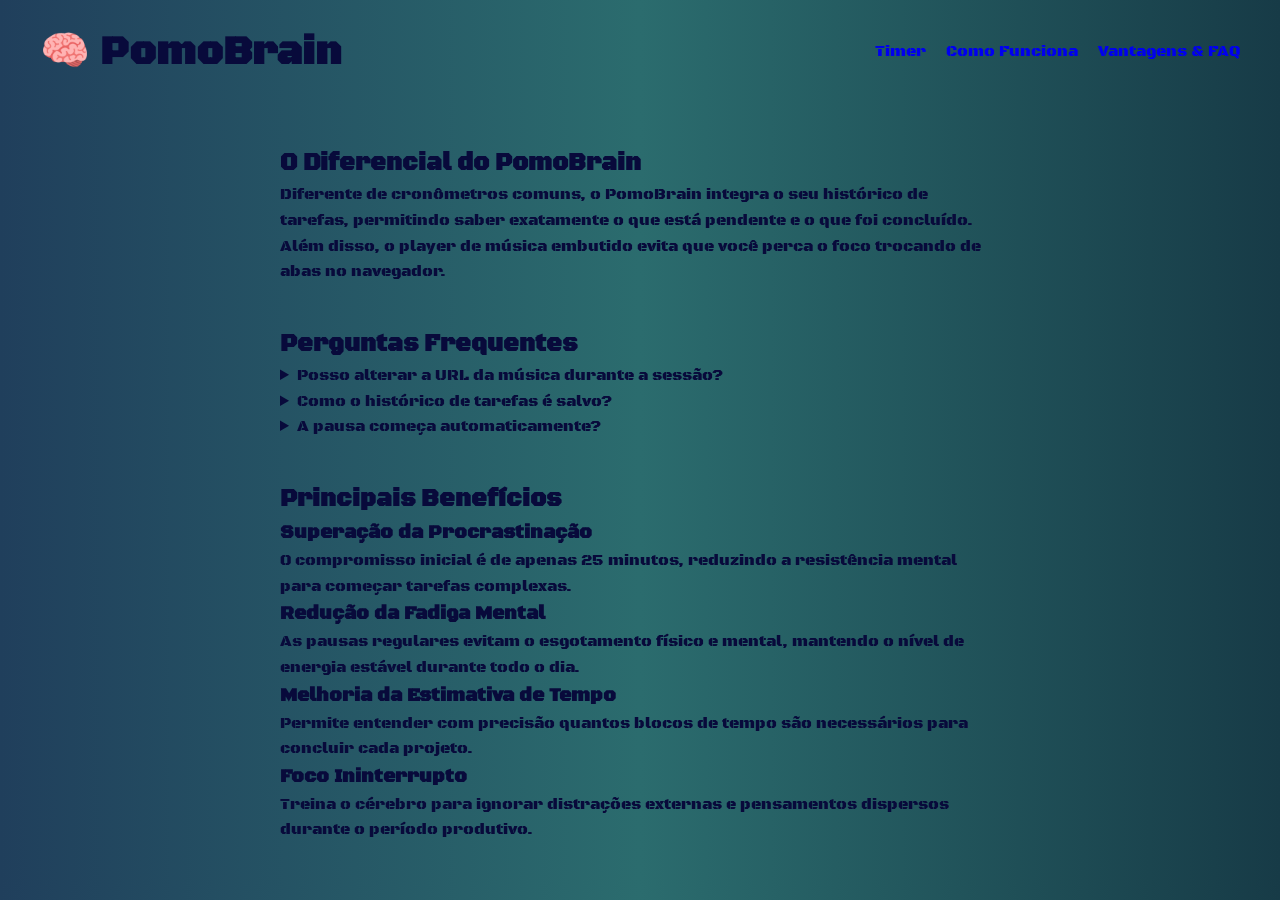
==== faq.html @ 1d24f1b7 "Commit inicial do projeto Co-authored-by: Copilot <223556219+Copilot@users.noreply.github.com>" ====
<!DOCTYPE html>
<html lang="en">
<head>
    <meta charset="UTF-8">
    <meta name="viewport" content="width=device-width, initial-scale=1.0">
    <title>Vantagens e FAQ - PomoBrain</title>
    <link rel="stylesheet" href="style.css">
</head>
<body>
    <header>
        <h1>🧠 PomoBrain</h1>
        <nav>
            <ul>
                <li><a href="index.html">Timer</a></li>
                <li><a href="metodo.html">Como Funciona</a></li>
                <li><a href="faq.html">Vantagens & FAQ</a></li>
            </ul>
        </nav>
    </header>
    <main>
        <section>
            <h2>O Diferencial do PomoBrain</h2>
            <p>Diferente de cronômetros comuns, o PomoBrain integra o seu histórico de tarefas, permitindo saber exatamente o que está pendente e o que foi concluído. Além disso, o player de música embutido evita que você perca o foco trocando de abas no navegador.</p>
        </section>

        <section>
            <h2>Perguntas Frequentes</h2>

            <!-- Tags details e summary para criar o menu clicável sem precisar de JavaScript -->
            <details>
                <summary>Posso alterar a URL da música durante a sessão?</summary>
                <p>Sim! Você pode trocar o link da música ou fazer o upload de um novo arquivo a qualquer momento sem interromper o seu timer de foco.</p>
            </details>

            <details>
                <summary>Como o histórico de tarefas é salvo?</summary>
                <p>As tarefas são vinculadas às suas sessões de estudo. Quando você marca uma tarefa como concluída, o PomoBrain registra o esforço gerado (como definimos no nosso modelo de banco de dados).</p>
            </details>

            <details>
                <summary>A pausa começa automaticamente?</summary>
                <p>De acordo com a configuração estruturada, você poderá escolher se prefere que a pausa inicie de forma automática ou manual após os 25 minutos.</p>
            </details>
        </section>

        <section id="beneficios">
            <h2>Principais Benefícios</h2>
            <div class="benefits-grid">
                <div class="card">
                    <h3>Superação da Procrastinação</h3>
                    <p>O compromisso inicial é de apenas 25 minutos, reduzindo a resistência mental para começar tarefas complexas.</p>
                </div>
                <div class="card">
                    <h3>Redução da Fadiga Mental</h3>
                    <p>As pausas regulares evitam o esgotamento físico e mental, mantendo o nível de energia estável durante todo o dia.</p>
                </div>
                <div class="card">
                    <h3>Melhoria da Estimativa de Tempo</h3>
                    <p>Permite entender com precisão quantos blocos de tempo são necessários para concluir cada projeto.</p>
                </div>
                <div class="card">
                    <h3>Foco Ininterrupto</h3>
                    <p>Treina o cérebro para ignorar distrações externas e pensamentos dispersos durante o período produtivo.</p>
                </div>
            </div>
        </section>
    </main>
</body>
</html>
---- style.css ----
@import url('https://fonts.googleapis.com/css2?family=Black+Ops+One&family=Tiny5+Duo:ital,wght@0,100..900;1,100..900&display=swap');@charset "UTF-8";


* {
    font-family: 'Black Ops One', cursive;
    margin: 0;
    padding: 0;
    box-sizing: border-box;
}
 /* CORPO DA PÁGINA - Fundo escuro para não cansar a vista durante os estudos */
body {
    background-image: linear-gradient(90deg, #203F5C, #2b6c6e, #173B47);
    color: #080a3b;
    line-height: 1.6;
}
.timer-container {
    display: flex;
    flex-direction: column;
    align-items: center;
    justify-content: center;
    gap: 20px;
}


/* CABEÇALHO E MENU - Alinhados usando Flexbox */
header {
    padding: 20px 40px;
    display: flex;
    flex-direction: row;
    justify-content: space-between;
    align-items: center;

}
header h1 {
    font-size: 2.5rem;
    color: #080a3b;
}
nav ul {
    list-style: none;
    display: flex;
    gap: 20px;
}
nav ul li a {
    text-decoration: none;
    font-size: 1rem;
}
main {
    padding: 40px;
    max-width: 800px;
    margin: 0 auto;
    display: flex;
    flex-direction: column;
    gap: 40px;

}

.display-tempo {
    font-size: 8rem;
    font-weight: bold;
    color: #07041e;
    margin: 20px 0;
    letter-spacing: 5px;
    text-shadow: 2px 2px 4px rgba(0, 0, 0, 0.3);
}
button {
    padding: 10px 20px;
    font-size: 1.2rem;
    background-color: #817f84;
    border: none;
    border-radius: 15px;
    cursor: pointer;
    transition: background-color 0.3s ease;
    margin: 5px;


}
button:hover {
    background-color: #6b696d;
}
button:active {
    background-color: #5a585c;
    transform: scale(0.95);
}

input[type="text"], input[type="url"] {
    width: 70%;
    padding: 7px;
    margin-top: 1px;
    border-radius: 15px;
    border: 1px solid #444;
    background-color: #2c2c2c;
    color: rgb(10, 7, 7);
}

input[type="text"], input[type="url"]::placeholder {
    color: #aaa;
    font-style: italic;
}

input[type="file"], input[type="submit"] {
    padding: 5px;
    border-radius: 15px;
    border: none;
    background-color: #817f84;
    color: #4d4c4e;
    cursor: pointer;
    transition: background-color 0.3s ease;
}

#btn-add-musica {
    margin-top: 10px;
    background-color: #817f84;
    color: #000000;
    border: none;
    border-radius: 15px;
    padding: 5px;
    cursor: pointer;
    transition: background-color 0.3s ease;
}

input[type="number"] {
    width: 40px;
    padding: 5px;
    border-radius: 20px;
    border: 2px solid #fdfdfd;
    background-color: #4d4d4d;
    color: #000000;
}
#total-sessoes::-webkit-inner-spin-button,
#total-sessoes::-webkit-outer-spin-button {
  opacity: 1; /* Garante que as setas não fiquem ocultas ou transparentes */
  filter: invert(1) brightness(25); /* Inverte a cor padrão das setas para ficarem escuras sobre o fundo claro do input */
  height: 32px;
  cursor: pointer;

}
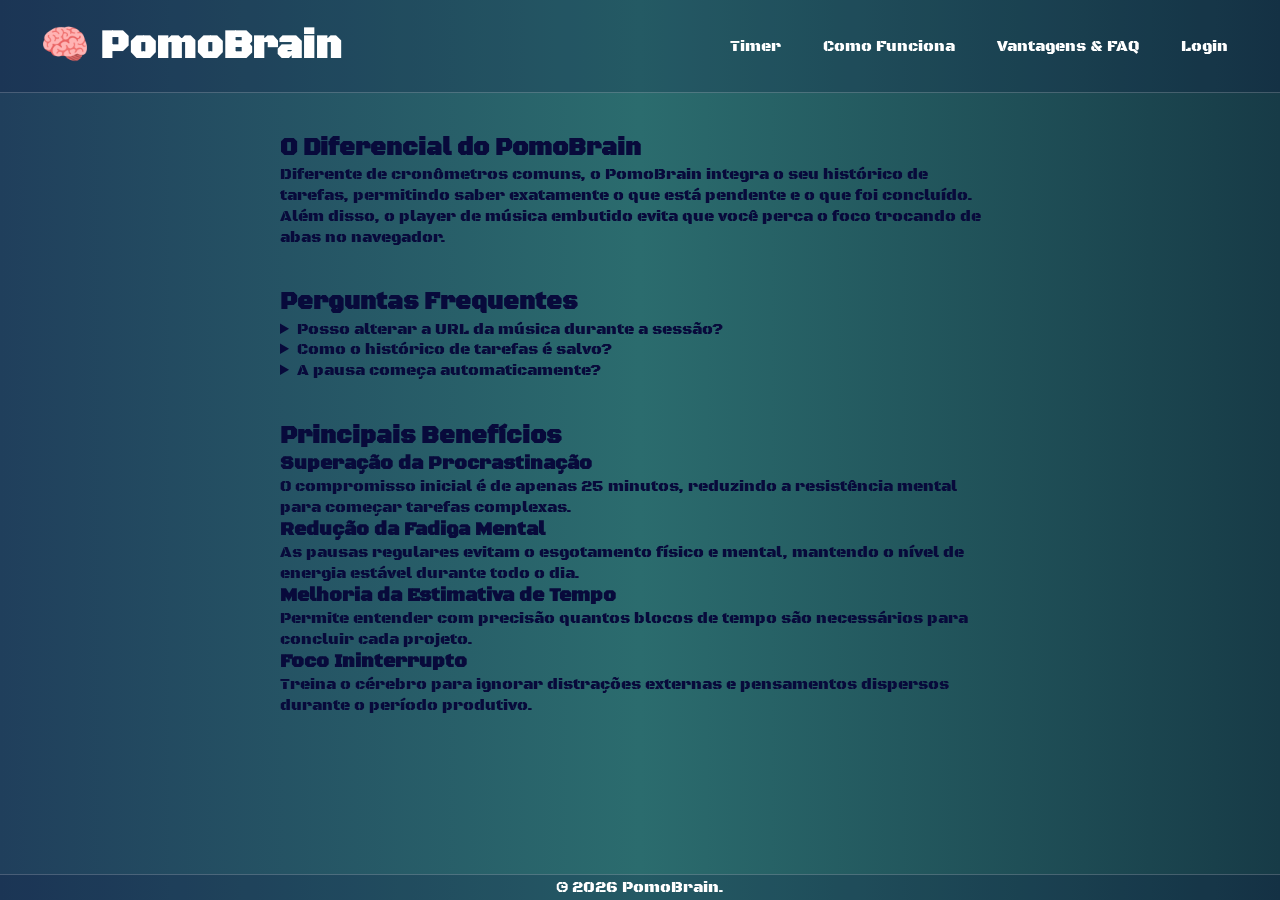
==== commit 3756a9ba: "Melhora navegacao, login e layout das paginas Co-authored-by: Copilot <223556219+Copilot@users.norep" ====
--- a/faq.html
+++ b/faq.html
@@ -9,11 +9,12 @@
 <body>
     <header>
         <h1>🧠 PomoBrain</h1>
-        <nav>
+        <nav aria-label="Navegação principal">
             <ul>
                 <li><a href="index.html">Timer</a></li>
                 <li><a href="metodo.html">Como Funciona</a></li>
                 <li><a href="faq.html">Vantagens & FAQ</a></li>
+                <li><a href="login.html">Login</a></li>
             </ul>
         </nav>
     </header>
@@ -65,5 +66,8 @@
             </div>
         </section>
     </main>
+     <footer>
+        <p>&copy; 2026 PomoBrain.</p>
+    </footer>
 </body>
 </html>
--- a/style.css
+++ b/style.css
@@ -1,136 +1,197 @@
-@import url('https://fonts.googleapis.com/css2?family=Black+Ops+One&family=Tiny5+Duo:ital,wght@0,100..900;1,100..900&display=swap');@charset "UTF-8";
-
+@charset "UTF-8";
+@import url("https://fonts.googleapis.com/css2?family=Black+Ops+One&family=Tiny5+Duo:ital,wght@0,100..900;1,100..900&display=swap");
 
 * {
-    font-family: 'Black Ops One', cursive;
-    margin: 0;
-    padding: 0;
-    box-sizing: border-box;
-}
- /* CORPO DA PÁGINA - Fundo escuro para não cansar a vista durante os estudos */
-body {
-    background-image: linear-gradient(90deg, #203F5C, #2b6c6e, #173B47);
-    color: #080a3b;
-    line-height: 1.6;
-}
-.timer-container {
-    display: flex;
-    flex-direction: column;
-    align-items: center;
-    justify-content: center;
-    gap: 20px;
+    font-family: "Black Ops One", cursive; /* Define a fonte padrão da página. */
+    margin: 0; /* Remove a margem padrão dos elementos. */
+    padding: 0; /* Remove o espaçamento interno padrão dos elementos. */
+    box-sizing: border-box; /* Inclui bordas e preenchimento no tamanho total dos elementos. */
 }
 
+/* Corpo da página: aplica um fundo escuro para a área de estudo. */
+body {
+    background-image: linear-gradient(90deg, #203f5c, #2b6c6e, #173b47); /* Cria um degradê horizontal no fundo. */
+    color: #080a3b; /* Define a cor padrão do texto. */
+    line-height: 1.3; /* Define a altura das linhas para melhorar a leitura. */
+    max-width: 100%;
+    min-height: 100vh; /* Garante que o corpo ocupe pelo menos a altura da tela. */
+    display: flex; /* Organiza cabeçalho, conteúdo e rodapé em coluna. */
+    flex-direction: column; /* Mantém os elementos principais na ordem vertical. */
+}
 
-/* CABEÇALHO E MENU - Alinhados usando Flexbox */
-header {
-    padding: 20px 40px;
-    display: flex;
-    flex-direction: row;
-    justify-content: space-between;
-    align-items: center;
-
-}
-header h1 {
-    font-size: 2.5rem;
-    color: #080a3b;
-}
-nav ul {
-    list-style: none;
-    display: flex;
-    gap: 20px;
-}
-nav ul li a {
-    text-decoration: none;
-    font-size: 1rem;
-}
-main {
-    padding: 40px;
-    max-width: 800px;
-    margin: 0 auto;
-    display: flex;
-    flex-direction: column;
-    gap: 40px;
+.timer-container {
+    display: flex; /* Organiza os elementos internos com Flexbox. */
+    flex-direction: column; /* Empilha os elementos na vertical. */
+    align-items: center; /* Centraliza os elementos horizontalmente. */
+    justify-content: center; /* Centraliza os elementos verticalmente. */
+    gap: 5px; /* Define o espaço entre os elementos internos. */
 
 }
 
-.display-tempo {
-    font-size: 8rem;
-    font-weight: bold;
-    color: #07041e;
-    margin: 20px 0;
-    letter-spacing: 5px;
-    text-shadow: 2px 2px 4px rgba(0, 0, 0, 0.3);
-}
-button {
-    padding: 10px 20px;
-    font-size: 1.2rem;
-    background-color: #817f84;
-    border: none;
-    border-radius: 15px;
-    cursor: pointer;
-    transition: background-color 0.3s ease;
-    margin: 5px;
-
-
-}
-button:hover {
-    background-color: #6b696d;
-}
-button:active {
-    background-color: #5a585c;
-    transform: scale(0.95);
+/* Cabeçalho e menu: distribui os itens em uma linha. */
+header {
+    background: rgba(8, 10, 59, 0.18); /* Adiciona um fundo escuro semitransparente. */
+    border-bottom: 1px solid rgba(255, 255, 255, 0.2); /* Separa o cabeçalho do conteúdo. */
+    padding: 20px 40px; /* Define o espaçamento interno do cabeçalho. */
+    display: flex; /* Organiza os itens do cabeçalho com Flexbox. */
+    flex-direction: row; /* Posiciona os itens do cabeçalho em uma linha. */
+    justify-content: space-between; /* Distribui os itens com espaço entre eles. */
+    align-items: center; /* Alinha os itens verticalmente ao centro. */
 }
 
-input[type="text"], input[type="url"] {
-    width: 70%;
-    padding: 7px;
-    margin-top: 1px;
-    border-radius: 15px;
-    border: 1px solid #444;
-    background-color: #2c2c2c;
-    color: rgb(10, 7, 7);
+header h1 {
+    font-size: 2.5rem; /* Define o tamanho do título do cabeçalho. */
+    color: #ffffff; /* Define a cor do título como branca. */
 }
 
-input[type="text"], input[type="url"]::placeholder {
-    color: #aaa;
-    font-style: italic;
+nav ul {
+    list-style: none; /* Remove os marcadores da lista de navegação. */
+    display: flex; /* Exibe os itens da navegação em uma linha. */
+    gap: 18px; /* Define o espaço entre os itens da navegação. */
+    align-items: center; /* Alinha os links ao centro. */
 }
 
-input[type="file"], input[type="submit"] {
-    padding: 5px;
-    border-radius: 15px;
-    border: none;
-    background-color: #817f84;
-    color: #4d4c4e;
-    cursor: pointer;
-    transition: background-color 0.3s ease;
+nav a {
+    display: block; /* Faz toda a área do link ser clicável. */
+    text-decoration: none; /* Remove o sublinhado dos links. */
+    font-size: 1rem; /* Define o tamanho da fonte dos links. */
+    color: #ffffff; /* Define a cor dos links como branca. */
+    padding: 8px 12px; /* Mantém o espaçamento interno igual em todos os links. */
+    border-radius: 8px; /* Arredonda os cantos dos links. */
+    transition: background-color 0.2s ease; /* Suaviza o destaque ao interagir. */
+}
+
+nav a:hover,
+nav a:focus-visible {
+    background-color: rgba(255, 255, 255, 0.18); /* Destaca o link ao passar o mouse ou navegar pelo teclado. */
+}
+
+@media (max-width: 640px) {
+    header {
+        flex-direction: column; /* Empilha o título e a navegação em telas estreitas. */
+        gap: 16px; /* Separa o título do menu. */
+        padding: 20px; /* Reduz o espaçamento lateral em telas estreitas. */
+    }
+
+    nav ul {
+        flex-wrap: wrap; /* Permite que os links ocupem mais de uma linha em telas pequenas. */
+        justify-content: center; /* Centraliza os links quando houver quebra de linha. */
+        gap: 8px; /* Reduz o espaço entre os links em telas pequenas. */
+    }
+}
+
+main {
+    flex: 1; /* Ocupa o espaço livre e empurra o rodapé para baixo. */
+    padding: 40px; /* Define o espaçamento interno do conteúdo principal. */
+    max-width: 800px; /* Limita a largura máxima do conteúdo. */
+    margin: 0 auto; /* Centraliza o conteúdo horizontalmente. */
+    display: flex; /* Organiza as seções do conteúdo com Flexbox. */
+    flex-direction: column; /* Empilha as seções verticalmente. */
+    gap: 40px; /* Define o espaço entre as seções. */
+}
+
+.display-tempo {
+    font-size: 8rem; /* Define o tamanho dos números do temporizador. */
+    font-weight: bold; /* Exibe os números do temporizador em negrito. */
+    color: #07041e; /* Define a cor dos números do temporizador. */
+    margin: 20px 0; /* Define o espaço externo acima e abaixo do temporizador. */
+    letter-spacing: 5px; /* Define o espaço entre os caracteres do temporizador. */
+    text-shadow: 2px 2px 4px rgba(0, 0, 0, 0.3); /* Adiciona uma sombra ao texto. */
+}
+
+button {
+    padding: 10px 20px; /* Define o espaçamento interno dos botões. */
+    font-size: 1.2rem; /* Define o tamanho do texto dos botões. */
+    background-color: #817f84; /* Define a cor de fundo dos botões. */
+    border: none; /* Remove a borda padrão dos botões. */
+    border-radius: 15px; /* Arredonda os cantos dos botões. */
+    cursor: pointer; /* Mostra o cursor de clique sobre os botões. */
+    transition: background-color 0.3s ease; /* Suaviza a mudança da cor de fundo. */
+    margin: 10px; /* Define o espaço externo ao redor dos botões. */
+}
+
+button:hover {
+    background-color: #6b696d; /* Escurece o fundo do botão ao passar o cursor. */
+}
+
+button:active {
+    background-color: #5a585c; /* Escurece o fundo do botão enquanto ele é pressionado. */
+    transform: scale(0.95); /* Reduz ligeiramente o botão enquanto ele é pressionado. */
+}
+
+input[type="text"],
+input[type="url"] {
+    width: 70%; /* Define a largura dos campos de texto e URL. */
+    padding: 7px; /* Define o espaçamento interno dos campos. */
+    margin-top: 1px; /* Define o espaço acima dos campos. */
+    border-radius: 15px; /* Arredonda os cantos dos campos. */
+    border: 1px solid #444; /* Define a borda dos campos. */
+    background-color: #2c2c2c; /* Define a cor de fundo dos campos. */
+    color: #ffffff; /* Define a cor do texto digitado nos campos. */
+}
+
+input[type="text"],
+input[type="url"]::placeholder {
+    color: #aaa; /* Define a cor do texto de orientação do campo. */
+    font-style: italic; /* Exibe o texto de orientação em itálico. */
+}
+
+input[type="file"],
+input[type="submit"] {
+    padding: 5px; /* Define o espaçamento interno dos controles de arquivo e envio. */
+    border-radius: 15px; /* Arredonda os cantos dos controles. */
+    border: none; /* Remove a borda padrão dos controles. */
+    background-color: #817f84; /* Define a cor de fundo dos controles. */
+    color: #4d4c4e; /* Define a cor do texto dos controles. */
+    cursor: pointer; /* Mostra o cursor de clique sobre os controles. */
+    transition: background-color 0.3s ease; /* Suaviza a mudança da cor de fundo. */
 }
 
 #btn-add-musica {
-    margin-top: 10px;
-    background-color: #817f84;
-    color: #000000;
-    border: none;
-    border-radius: 15px;
-    padding: 5px;
-    cursor: pointer;
-    transition: background-color 0.3s ease;
+    margin-top: 10px; /* Define o espaço acima do botão de adicionar música. */
+    background-color: #817f84; /* Define a cor de fundo do botão. */
+    color: #000000; /* Define a cor do texto do botão. */
+    border: none; /* Remove a borda do botão. */
+    border-radius: 15px; /* Arredonda os cantos do botão. */
+    padding: 5px; /* Define o espaçamento interno do botão. */
+    cursor: pointer; /* Mostra o cursor de clique sobre o botão. */
+    transition: background-color 0.3s ease; /* Suaviza a mudança da cor de fundo. */
 }
 
 input[type="number"] {
-    width: 40px;
-    padding: 5px;
-    border-radius: 20px;
-    border: 2px solid #fdfdfd;
-    background-color: #4d4d4d;
-    color: #000000;
+    width: 40px; /* Define a largura do campo numérico. */
+    padding: 5px; /* Define o espaçamento interno do campo numérico. */
+    border-radius: 20px; /* Arredonda os cantos do campo numérico. */
+    border: 2px solid #fdfdfd; /* Define a borda clara do campo numérico. */
+    background-color: #4d4d4d; /* Define a cor de fundo do campo numérico. */
+    color: #000000; /* Define a cor do valor digitado. */
 }
+
 #total-sessoes::-webkit-inner-spin-button,
 #total-sessoes::-webkit-outer-spin-button {
-  opacity: 1; /* Garante que as setas não fiquem ocultas ou transparentes */
-  filter: invert(1) brightness(25); /* Inverte a cor padrão das setas para ficarem escuras sobre o fundo claro do input */
-  height: 32px;
-  cursor: pointer;
+    opacity: 1; /* Mantém as setas do campo numérico visíveis. */
+    filter: invert(1) brightness(25); /* Ajusta a cor das setas para contrastar com o fundo claro. */
+    height: 32px; /* Define a altura das setas do campo numérico. */
+    cursor: pointer; /* Mostra o cursor de clique sobre as setas. */
+}
 
+input[type="text"],
+input[type="email"],
+input[type="password"] {
+    width: 100%;
+    padding: 2px;
+    border: 1px solid #ccc;
+    border-radius: 5px;
+    outline: none;
+    margin: auto;
+}
+
+footer {
+    background: rgba(8, 10, 59, 0.18); /* Adiciona um fundo escuro semitransparente ao rodapé. */
+    border-top: 1px solid rgba(255, 255, 255, 0.2); /* Separa o rodapé do conteúdo. */
+    padding: 2px 4px; /* Define o espaçamento interno do rodapé. */
+    text-align: center; /* Centraliza o texto do rodapé. */
+    color: #ffffff; /* Define a cor do texto do rodapé como branca. */
+    box-sizing: border-box; /* Inclui bordas e preenchimento no tamanho total do rodapé. */
+    
 }
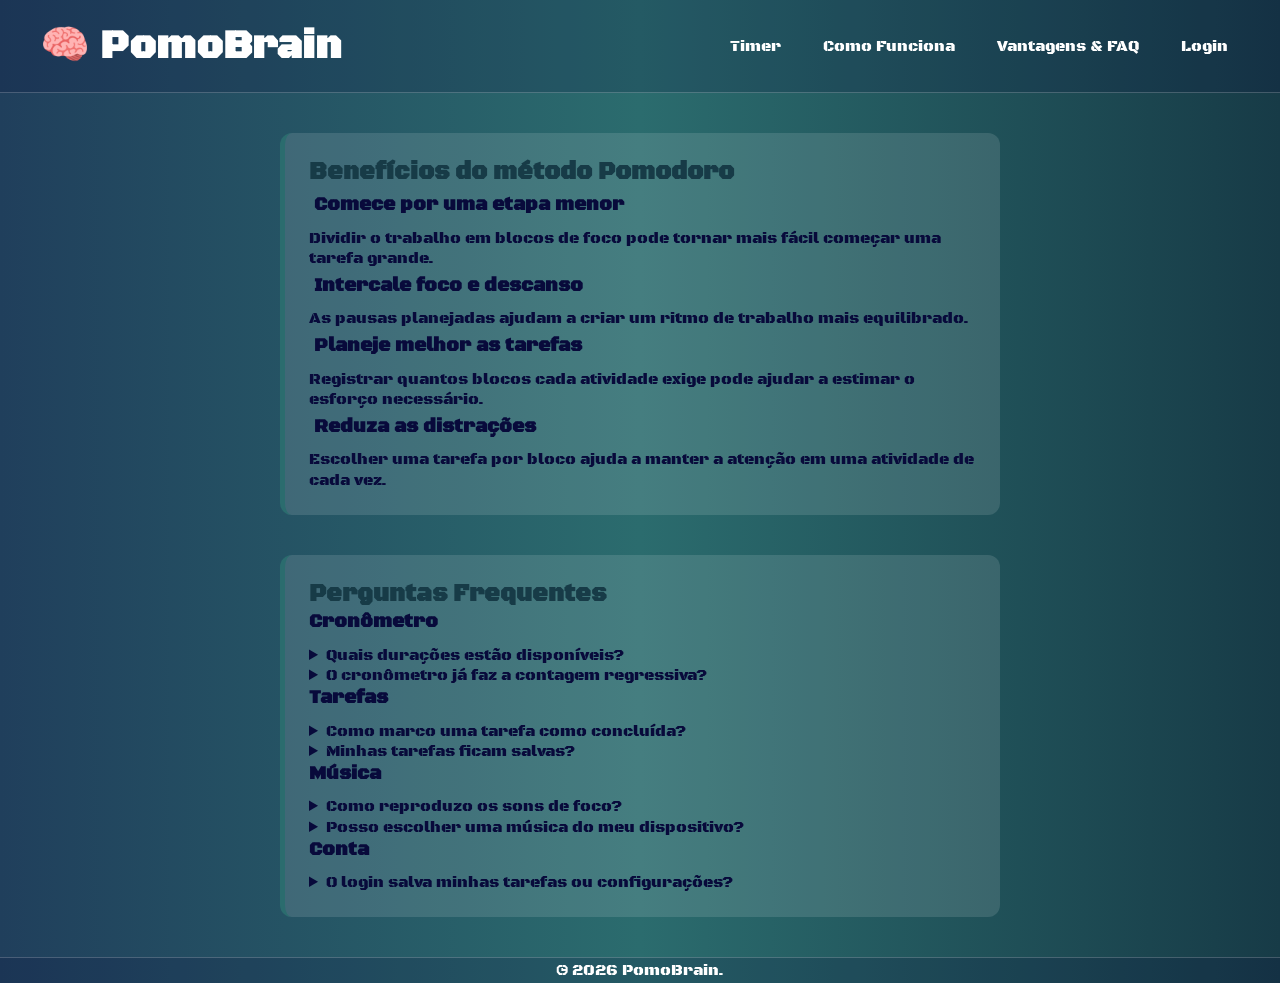
==== commit cfd59c73: ""Commit anterior ao JS"" ====
--- a/faq.html
+++ b/faq.html
@@ -1,5 +1,5 @@
 <!DOCTYPE html>
-<html lang="en">
+<html lang="pt-BR">
 <head>
     <meta charset="UTF-8">
     <meta name="viewport" content="width=device-width, initial-scale=1.0">
@@ -7,67 +7,90 @@
     <link rel="stylesheet" href="style.css">
 </head>
 <body>
-    <header>
-        <h1>🧠 PomoBrain</h1>
-        <nav aria-label="Navegação principal">
-            <ul>
-                <li><a href="index.html">Timer</a></li>
-                <li><a href="metodo.html">Como Funciona</a></li>
-                <li><a href="faq.html">Vantagens & FAQ</a></li>
-                <li><a href="login.html">Login</a></li>
+    <div class="cabecalho" role="banner">
+        <h1 class="titulo-principal">🧠 PomoBrain</h1>
+        <div class="navegacao" role="navigation" aria-label="Navegação principal">
+            <ul class="lista-navegacao">
+                <li class="item-navegacao"><a class="link-navegacao" href="index.html">Timer</a></li>
+                <li class="item-navegacao"><a class="link-navegacao" href="metodo.html">Como Funciona</a></li>
+                <li class="item-navegacao"><a class="link-navegacao" href="faq.html">Vantagens & FAQ</a></li>
+                <li class="item-navegacao"><a class="link-navegacao" href="login.html">Login</a></li>
             </ul>
-        </nav>
-    </header>
-    <main>
-        <section>
-            <h2>O Diferencial do PomoBrain</h2>
-            <p>Diferente de cronômetros comuns, o PomoBrain integra o seu histórico de tarefas, permitindo saber exatamente o que está pendente e o que foi concluído. Além disso, o player de música embutido evita que você perca o foco trocando de abas no navegador.</p>
+        </div>
+    </div>
+    <div class="pagina-principal" role="main">
+        <section class="secao-conteudo secao-beneficios" id="beneficios" role="region" aria-labelledby="titulo-beneficios">
+            <h2 id="titulo-beneficios">Benefícios do método Pomodoro</h2>
+            <div class="benefits-grid">
+                <article class="card card-beneficio">
+                    <h3>Comece por uma etapa menor</h3>
+                    <p>Dividir o trabalho em blocos de foco pode tornar mais fácil começar uma tarefa grande.</p>
+                </article>
+                <article class="card card-beneficio">
+                    <h3>Intercale foco e descanso</h3>
+                    <p>As pausas planejadas ajudam a criar um ritmo de trabalho mais equilibrado.</p>
+                </article>
+                <article class="card card-beneficio">
+                    <h3>Planeje melhor as tarefas</h3>
+                    <p>Registrar quantos blocos cada atividade exige pode ajudar a estimar o esforço necessário.</p>
+                </article>
+                <article class="card card-beneficio">
+                    <h3>Reduza as distrações</h3>
+                    <p>Escolher uma tarefa por bloco ajuda a manter a atenção em uma atividade de cada vez.</p>
+                </article>
+            </div>
         </section>
 
-        <section>
-            <h2>Perguntas Frequentes</h2>
+        <section class="secao-conteudo secao-faq" role="region" aria-labelledby="titulo-faq">
+            <h2 id="titulo-faq">Perguntas Frequentes</h2>
 
-            <!-- Tags details e summary para criar o menu clicável sem precisar de JavaScript -->
-            <details>
-                <summary>Posso alterar a URL da música durante a sessão?</summary>
-                <p>Sim! Você pode trocar o link da música ou fazer o upload de um novo arquivo a qualquer momento sem interromper o seu timer de foco.</p>
-            </details>
+            <div class="faq-categoria">
+                <h3>Cronômetro</h3>
+                <details>
+                    <summary>Quais durações estão disponíveis?</summary>
+                    <p>A tela do timer oferece foco de 25 minutos, pausa curta de 5 minutos e pausa longa de 15 minutos.</p>
+                </details>
+                <details>
+                    <summary>O cronômetro já faz a contagem regressiva?</summary>
+                    <p>A interface mostra os modos e os controles, mas a contagem regressiva ainda não está implementada.</p>
+                </details>
+            </div>
 
-            <details>
-                <summary>Como o histórico de tarefas é salvo?</summary>
-                <p>As tarefas são vinculadas às suas sessões de estudo. Quando você marca uma tarefa como concluída, o PomoBrain registra o esforço gerado (como definimos no nosso modelo de banco de dados).</p>
-            </details>
+            <div class="faq-categoria">
+                <h3>Tarefas</h3>
+                <details>
+                    <summary>Como marco uma tarefa como concluída?</summary>
+                    <p>Digite a tarefa em um dos campos e marque a caixa ao lado. O texto ficará riscado para indicar a conclusão.</p>
+                </details>
+                <details>
+                    <summary>Minhas tarefas ficam salvas?</summary>
+                    <p>Não. As tarefas são apenas da sessão atual e desaparecem quando você atualiza ou fecha a página.</p>
+                </details>
+            </div>
 
-            <details>
-                <summary>A pausa começa automaticamente?</summary>
-                <p>De acordo com a configuração estruturada, você poderá escolher se prefere que a pausa inicie de forma automática ou manual após os 25 minutos.</p>
-            </details>
-        </section>
+            <div class="faq-categoria">
+                <h3>Música</h3>
+                <details>
+                    <summary>Como reproduzo os sons de foco?</summary>
+                    <p>Use os controles do player na página Timer para iniciar, pausar ou ajustar o volume. Cada faixa está configurada para repetir.</p>
+                </details>
+                <details>
+                    <summary>Posso escolher uma música do meu dispositivo?</summary>
+                    <p>No momento, a página oferece faixas predefinidas; não há opção para selecionar um arquivo de áudio local.</p>
+                </details>
+            </div>
 
-        <section id="beneficios">
-            <h2>Principais Benefícios</h2>
-            <div class="benefits-grid">
-                <div class="card">
-                    <h3>Superação da Procrastinação</h3>
-                    <p>O compromisso inicial é de apenas 25 minutos, reduzindo a resistência mental para começar tarefas complexas.</p>
-                </div>
-                <div class="card">
-                    <h3>Redução da Fadiga Mental</h3>
-                    <p>As pausas regulares evitam o esgotamento físico e mental, mantendo o nível de energia estável durante todo o dia.</p>
-                </div>
-                <div class="card">
-                    <h3>Melhoria da Estimativa de Tempo</h3>
-                    <p>Permite entender com precisão quantos blocos de tempo são necessários para concluir cada projeto.</p>
-                </div>
-                <div class="card">
-                    <h3>Foco Ininterrupto</h3>
-                    <p>Treina o cérebro para ignorar distrações externas e pensamentos dispersos durante o período produtivo.</p>
-                </div>
+            <div class="faq-categoria">
+                <h3>Conta</h3>
+                <details>
+                    <summary>O login salva minhas tarefas ou configurações?</summary>
+                    <p>A tela de login ainda não está conectada a um sistema de autenticação ou armazenamento de dados. Por isso, ela não salva tarefas nem configurações.</p>
+                </details>
             </div>
         </section>
-    </main>
-     <footer>
-        <p>&copy; 2026 PomoBrain.</p>
-    </footer>
+    </div>
+    <div class="rodape" role="contentinfo">
+        <p class="texto-rodape">&copy; 2026 PomoBrain.</p>
+    </div>
 </body>
 </html>
--- a/style.css
+++ b/style.css
@@ -1,197 +1,326 @@
-@charset "UTF-8";
-@import url("https://fonts.googleapis.com/css2?family=Black+Ops+One&family=Tiny5+Duo:ital,wght@0,100..900;1,100..900&display=swap");
-
+@charset "UTF-8"; /* Permite usar caracteres acentuados nesta folha de estilos. */
+@import url("https://fonts.googleapis.com/css2?family=Black+Ops+One&display=swap"); /* Carrega a fonte usada no site. */
+
+/* Define a fonte e o cálculo de tamanho padrão dos elementos. */
 * {
-    font-family: "Black Ops One", cursive; /* Define a fonte padrão da página. */
-    margin: 0; /* Remove a margem padrão dos elementos. */
-    padding: 0; /* Remove o espaçamento interno padrão dos elementos. */
-    box-sizing: border-box; /* Inclui bordas e preenchimento no tamanho total dos elementos. */
-}
-
-/* Corpo da página: aplica um fundo escuro para a área de estudo. */
+    font-family: "Black Ops One", cursive; /* Aplica a fonte principal em toda a interface. */
+    margin: 0; /* Remove margens padrão do navegador. */
+    padding: 0; /* Remove espaçamentos internos padrão do navegador. */
+    box-sizing: border-box; /* Inclui bordas e espaçamentos no tamanho dos elementos. */
+}
+
+/* Organiza o fundo e as áreas principais da página. */
 body {
-    background-image: linear-gradient(90deg, #203f5c, #2b6c6e, #173b47); /* Cria um degradê horizontal no fundo. */
+    background-image: linear-gradient(90deg, #203f5c, #2b6c6e, #173b47); /* Cria o fundo em degradê. */
     color: #080a3b; /* Define a cor padrão do texto. */
-    line-height: 1.3; /* Define a altura das linhas para melhorar a leitura. */
-    max-width: 100%;
-    min-height: 100vh; /* Garante que o corpo ocupe pelo menos a altura da tela. */
-    display: flex; /* Organiza cabeçalho, conteúdo e rodapé em coluna. */
-    flex-direction: column; /* Mantém os elementos principais na ordem vertical. */
-}
-
+    line-height: 1.3; /* Controla a distância entre linhas de texto. */
+    min-height: 100vh; /* Faz a página ocupar pelo menos a altura da janela. */
+    display: flex; /* Organiza o conteúdo em uma coluna flexível. */
+    flex-direction: column; /* Posiciona cabeçalho, conteúdo e rodapé em sequência vertical. */
+}
+
+/* Centraliza e empilha os controles do cronômetro. */
 .timer-container {
-    display: flex; /* Organiza os elementos internos com Flexbox. */
-    flex-direction: column; /* Empilha os elementos na vertical. */
-    align-items: center; /* Centraliza os elementos horizontalmente. */
-    justify-content: center; /* Centraliza os elementos verticalmente. */
-    gap: 5px; /* Define o espaço entre os elementos internos. */
-
-}
-
-/* Cabeçalho e menu: distribui os itens em uma linha. */
-header {
-    background: rgba(8, 10, 59, 0.18); /* Adiciona um fundo escuro semitransparente. */
+    display: flex; /* Ativa o alinhamento flexível dos controles. */
+    flex-direction: column; /* Coloca os controles um abaixo do outro. */
+    align-items: center; /* Centraliza os controles horizontalmente. */
+    justify-content: center; /* Centraliza os controles verticalmente. */
+    gap: 5px; /* Adiciona espaço entre os controles. */
+}
+
+/* Organiza o título e a navegação no cabeçalho. */
+.cabecalho {
+    background: rgba(8, 10, 59, 0.18); /* Aplica um fundo escuro translúcido. */
     border-bottom: 1px solid rgba(255, 255, 255, 0.2); /* Separa o cabeçalho do conteúdo. */
-    padding: 20px 40px; /* Define o espaçamento interno do cabeçalho. */
-    display: flex; /* Organiza os itens do cabeçalho com Flexbox. */
-    flex-direction: row; /* Posiciona os itens do cabeçalho em uma linha. */
-    justify-content: space-between; /* Distribui os itens com espaço entre eles. */
-    align-items: center; /* Alinha os itens verticalmente ao centro. */
-}
-
-header h1 {
-    font-size: 2.5rem; /* Define o tamanho do título do cabeçalho. */
-    color: #ffffff; /* Define a cor do título como branca. */
-}
-
-nav ul {
-    list-style: none; /* Remove os marcadores da lista de navegação. */
-    display: flex; /* Exibe os itens da navegação em uma linha. */
-    gap: 18px; /* Define o espaço entre os itens da navegação. */
-    align-items: center; /* Alinha os links ao centro. */
-}
-
-nav a {
-    display: block; /* Faz toda a área do link ser clicável. */
-    text-decoration: none; /* Remove o sublinhado dos links. */
-    font-size: 1rem; /* Define o tamanho da fonte dos links. */
-    color: #ffffff; /* Define a cor dos links como branca. */
-    padding: 8px 12px; /* Mantém o espaçamento interno igual em todos os links. */
+    padding: 20px 40px; /* Define o espaço interno do cabeçalho. */
+    display: flex; /* Alinha título e navegação em uma linha. */
+    justify-content: space-between; /* Afasta o título da navegação. */
+    align-items: center; /* Alinha os itens verticalmente. */
+}
+
+/* Destaca o título do site. */
+.titulo-principal {
+    font-size: 2.5rem; /* Define o tamanho do título. */
+    color: #ffffff; /* Exibe o título em branco. */
+}
+
+/* Exibe os links de navegação em uma linha. */
+.lista-navegacao {
+    list-style: none; /* Remove os marcadores da lista. */
+    display: flex; /* Alinha os links horizontalmente. */
+    gap: 18px; /* Espaça os links. */
+    align-items: center; /* Alinha os links verticalmente. */
+}
+
+/* Define a aparência e a área clicável dos links. */
+.link-navegacao {
+    display: block; /* Torna toda a área interna clicável. */
+    text-decoration: none; /* Remove o sublinhado. */
+    font-size: 1rem; /* Define o tamanho do texto dos links. */
+    color: #ffffff; /* Exibe os links em branco. */
+    padding: 8px 12px; /* Aumenta a área clicável dos links. */
     border-radius: 8px; /* Arredonda os cantos dos links. */
-    transition: background-color 0.2s ease; /* Suaviza o destaque ao interagir. */
-}
-
-nav a:hover,
-nav a:focus-visible {
-    background-color: rgba(255, 255, 255, 0.18); /* Destaca o link ao passar o mouse ou navegar pelo teclado. */
-}
-
+    transition: background-color 0.2s ease; /* Suaviza a mudança de fundo ao interagir. */
+}
+
+/* Destaca os links ao passar o mouse ou navegar pelo teclado. */
+.link-navegacao:hover,
+.link-navegacao:focus-visible {
+    background-color: rgba(255, 255, 255, 0.18); /* Aplica um fundo claro translúcido. */
+}
+
+/* Ajusta o cabeçalho e a navegação em telas estreitas. */
 @media (max-width: 640px) {
-    header {
-        flex-direction: column; /* Empilha o título e a navegação em telas estreitas. */
-        gap: 16px; /* Separa o título do menu. */
-        padding: 20px; /* Reduz o espaçamento lateral em telas estreitas. */
+    .cabecalho {
+        flex-direction: column; /* Empilha o título e a navegação. */
+        gap: 16px; /* Separa o título dos links. */
+        padding: 20px; /* Reduz o espaço lateral do cabeçalho. */
     }
 
-    nav ul {
-        flex-wrap: wrap; /* Permite que os links ocupem mais de uma linha em telas pequenas. */
-        justify-content: center; /* Centraliza os links quando houver quebra de linha. */
-        gap: 8px; /* Reduz o espaço entre os links em telas pequenas. */
+    .lista-navegacao {
+        flex-wrap: wrap; /* Permite que os links ocupem mais de uma linha. */
+        justify-content: center; /* Centraliza os links quando eles quebrarem de linha. */
+        gap: 8px; /* Reduz o espaço entre os links. */
     }
 }
 
-main {
-    flex: 1; /* Ocupa o espaço livre e empurra o rodapé para baixo. */
-    padding: 40px; /* Define o espaçamento interno do conteúdo principal. */
-    max-width: 800px; /* Limita a largura máxima do conteúdo. */
+/* Limita e centraliza o conteúdo de todas as páginas. */
+.pagina-principal {
+    flex: 1; /* Ocupa o espaço livre e mantém o rodapé no fim da página. */
+    padding: 40px; /* Adiciona espaço ao redor do conteúdo. */
+    max-width: 800px; /* Evita que o conteúdo fique largo demais. */
     margin: 0 auto; /* Centraliza o conteúdo horizontalmente. */
-    display: flex; /* Organiza as seções do conteúdo com Flexbox. */
-    flex-direction: column; /* Empilha as seções verticalmente. */
-    gap: 40px; /* Define o espaço entre as seções. */
-}
-
+    display: flex; /* Organiza as seções em coluna. */
+    flex-direction: column; /* Empilha as seções. */
+    gap: 40px; /* Separa as seções. */
+}
+
+/* Destaca o tempo exibido no cronômetro. */
 .display-tempo {
-    font-size: 8rem; /* Define o tamanho dos números do temporizador. */
-    font-weight: bold; /* Exibe os números do temporizador em negrito. */
-    color: #07041e; /* Define a cor dos números do temporizador. */
-    margin: 20px 0; /* Define o espaço externo acima e abaixo do temporizador. */
-    letter-spacing: 5px; /* Define o espaço entre os caracteres do temporizador. */
-    text-shadow: 2px 2px 4px rgba(0, 0, 0, 0.3); /* Adiciona uma sombra ao texto. */
-}
-
+    font-size: 8rem; /* Aumenta os números do cronômetro. */
+    font-weight: bold; /* Reforça o destaque dos números. */
+    color: #07041e; /* Define a cor do tempo. */
+    margin: 20px 0; /* Separa o tempo dos controles. */
+    letter-spacing: 5px; /* Afasta os caracteres. */
+    text-shadow: 2px 2px 4px rgba(0, 0, 0, 0.3); /* Adiciona sombra ao texto. */
+}
+
+/* Define a aparência padrão dos botões. */
 button {
-    padding: 10px 20px; /* Define o espaçamento interno dos botões. */
-    font-size: 1.2rem; /* Define o tamanho do texto dos botões. */
-    background-color: #817f84; /* Define a cor de fundo dos botões. */
-    border: none; /* Remove a borda padrão dos botões. */
-    border-radius: 15px; /* Arredonda os cantos dos botões. */
-    cursor: pointer; /* Mostra o cursor de clique sobre os botões. */
-    transition: background-color 0.3s ease; /* Suaviza a mudança da cor de fundo. */
-    margin: 10px; /* Define o espaço externo ao redor dos botões. */
-}
-
+    padding: 10px 20px; /* Define o espaço interno do botão. */
+    font-size: 1.2rem; /* Define o tamanho do texto do botão. */
+    background-color: #817f84; /* Define a cor de fundo do botão. */
+    border: none; /* Remove a borda padrão. */
+    border-radius: 15px; /* Arredonda os cantos. */
+    cursor: pointer; /* Indica que o botão pode ser clicado. */
+    transition: background-color 0.3s ease; /* Suaviza a mudança de cor. */
+    margin: 10px; /* Separa o botão dos elementos próximos. */
+}
+
+/* Escurece o botão quando o cursor está sobre ele. */
 button:hover {
-    background-color: #6b696d; /* Escurece o fundo do botão ao passar o cursor. */
-}
-
+    background-color: #6b696d; /* Aplica um fundo mais escuro. */
+}
+
+/* Indica visualmente quando o botão está pressionado. */
 button:active {
-    background-color: #5a585c; /* Escurece o fundo do botão enquanto ele é pressionado. */
-    transform: scale(0.95); /* Reduz ligeiramente o botão enquanto ele é pressionado. */
-}
-
-input[type="text"],
-input[type="url"] {
-    width: 70%; /* Define a largura dos campos de texto e URL. */
-    padding: 7px; /* Define o espaçamento interno dos campos. */
-    margin-top: 1px; /* Define o espaço acima dos campos. */
-    border-radius: 15px; /* Arredonda os cantos dos campos. */
-    border: 1px solid #444; /* Define a borda dos campos. */
-    background-color: #2c2c2c; /* Define a cor de fundo dos campos. */
-    color: #ffffff; /* Define a cor do texto digitado nos campos. */
-}
-
-input[type="text"],
-input[type="url"]::placeholder {
-    color: #aaa; /* Define a cor do texto de orientação do campo. */
-    font-style: italic; /* Exibe o texto de orientação em itálico. */
-}
-
-input[type="file"],
-input[type="submit"] {
-    padding: 5px; /* Define o espaçamento interno dos controles de arquivo e envio. */
-    border-radius: 15px; /* Arredonda os cantos dos controles. */
-    border: none; /* Remove a borda padrão dos controles. */
-    background-color: #817f84; /* Define a cor de fundo dos controles. */
-    color: #4d4c4e; /* Define a cor do texto dos controles. */
-    cursor: pointer; /* Mostra o cursor de clique sobre os controles. */
-    transition: background-color 0.3s ease; /* Suaviza a mudança da cor de fundo. */
-}
-
-#btn-add-musica {
-    margin-top: 10px; /* Define o espaço acima do botão de adicionar música. */
-    background-color: #817f84; /* Define a cor de fundo do botão. */
-    color: #000000; /* Define a cor do texto do botão. */
-    border: none; /* Remove a borda do botão. */
-    border-radius: 15px; /* Arredonda os cantos do botão. */
-    padding: 5px; /* Define o espaçamento interno do botão. */
-    cursor: pointer; /* Mostra o cursor de clique sobre o botão. */
-    transition: background-color 0.3s ease; /* Suaviza a mudança da cor de fundo. */
-}
-
-input[type="number"] {
-    width: 40px; /* Define a largura do campo numérico. */
-    padding: 5px; /* Define o espaçamento interno do campo numérico. */
-    border-radius: 20px; /* Arredonda os cantos do campo numérico. */
-    border: 2px solid #fdfdfd; /* Define a borda clara do campo numérico. */
-    background-color: #4d4d4d; /* Define a cor de fundo do campo numérico. */
-    color: #000000; /* Define a cor do valor digitado. */
-}
-
-#total-sessoes::-webkit-inner-spin-button,
-#total-sessoes::-webkit-outer-spin-button {
-    opacity: 1; /* Mantém as setas do campo numérico visíveis. */
-    filter: invert(1) brightness(25); /* Ajusta a cor das setas para contrastar com o fundo claro. */
-    height: 32px; /* Define a altura das setas do campo numérico. */
-    cursor: pointer; /* Mostra o cursor de clique sobre as setas. */
-}
-
+    background-color: #5a585c; /* Escurece o fundo durante o clique. */
+    transform: scale(0.95); /* Reduz ligeiramente o botão. */
+}
+
+/* Define o tamanho e o formato dos campos dos formulários. */
 input[type="text"],
 input[type="email"],
 input[type="password"] {
+    width: 100%; /* Faz o campo ocupar a largura disponível. */
+    padding: 2px; /* Adiciona um pequeno espaço interno. */
+    border: 1px solid #ccc; /* Delimita o campo com uma borda discreta. */
+    border-radius: 5px; /* Arredonda os cantos do campo. */
+    margin: auto; /* Centraliza o campo no contêiner. */
+}
+
+/* Mantém os campos de tarefa escuros e com texto claro. */
+input[type="text"] {
+    background-color: #2c2c2c; /* Define o fundo escuro dos campos de tarefa. */
+    color: #ffffff; /* Define a cor do texto digitado. */
+}
+
+/* Diferencia o texto de orientação dos campos de tarefa. */
+input[type="text"]::placeholder {
+    color: #aaa; /* Exibe o texto de orientação em cinza claro. */
+    font-style: italic; /* Exibe o texto de orientação em itálico. */
+}
+
+/* Risca a descrição da tarefa quando a caixa correspondente é marcada. */
+.lista-simulada li:has(input[type="checkbox"]:checked) .texto-tarefa {
+    background-image: linear-gradient(transparent 49%, rgba(255, 255, 255, 0.75) 49%, rgba(255, 255, 255, 0.75) 51%, transparent 51%); /* Desenha uma linha sobre o texto da tarefa. */
+}
+
+/* Estiliza o rodapé das páginas. */
+.rodape {
+    background: rgba(8, 10, 59, 0.18); /* Aplica um fundo escuro translúcido. */
+    border-top: 1px solid rgba(255, 255, 255, 0.2); /* Separa o rodapé do conteúdo. */
+    padding: 2px 4px; /* Define o espaço interno do rodapé. */
+    text-align: center; /* Centraliza o texto do rodapé. */
+    color: #ffffff; /* Exibe o texto em branco. */
+}
+
+/* Desenha o separador usado na página de acesso. */
+.divisor-conteudo {
+    width: 100%; /* Faz o separador ocupar a largura disponível. */
+    border-top: 1px solid rgba(255, 255, 255, 0.6); /* Desenha a linha divisória. */
+}
+
+/* Cria o painel que agrupa o título e as opções de áudio. */
+.musica-container {
+    background-color: #817f84; /* Diferencia a área de música do fundo da página. */
+    padding: 14px 18px; /* Define o espaço interno do painel. */
+    border-radius: 10px; /* Arredonda os cantos do painel. */
+    margin-top: 15px; /* Separa o painel da seção anterior. */
+}
+
+/* Organiza as faixas musicais em três colunas. */
+.lista-musicas {
+    display: grid; /* Ativa o layout em grade. */
+    grid-template-columns: repeat(3, minmax(0, 1fr)); /* Cria colunas iguais e evita que os players transbordem. */
+    gap: 12px; /* Espaça os cartões. */
+}
+
+/* Define o visual de cada faixa musical. */
+.faixa-musical {
+    min-width: 0; /* Impede que o cartão ultrapasse sua coluna. */
+    padding: 1px; /* Adiciona espaço interno. */
+    border-radius: 10px; /* Arredonda os cantos do cartão. */
+    background-color: rgba(255, 255, 255, 0.12); /* Destaca o cartão com fundo translúcido. */
+}
+
+/* Mantém os títulos alinhados e compactos. */
+.faixa-musical h4 {
+    min-height: 2.4em; /* Reserva espaço para até duas linhas de título. */
+    margin-bottom: 15px; /* Separa o título do player. */
+    font-size: 0.9rem; /* Ajusta o título ao tamanho do cartão. */
+    line-height: 1.2; /* Aproxima as linhas do título. */
+}
+
+/* Ajusta o player à largura do cartão. */
+.musica-container audio {
+    display: block; /* Remove o espaço extra de elemento em linha. */
+    width: 100%; /* Faz o player preencher o cartão. */
+}
+
+/* Empilha as faixas e reduz o espaço lateral em telas estreitas. */
+@media (max-width: 640px) {
+    .pagina-principal {
+        padding: 24px; /* Reduz o espaço ao redor do conteúdo. */
+        gap: 24px; /* Aproxima as seções. */
+    }
+
+    /* Reduz o espaço interno dos cartões em telas pequenas. */
+    .secao-conteudo {
+        padding: 18px; /* Evita que o conteúdo fique apertado em telas estreitas. */
+    }
+}
+
+/* Separa os títulos do conteúdo em cada cartão do método. */
+.secao-como-funciona h2,
+.secao-regras h2,
+.secao-dicas h2 {
+    margin-bottom: 16px; /* Cria espaço entre o título e a lista. */
+    font-size: 1.4rem; /* Define um tamanho consistente para os títulos. */
+}
+
+/* Alinha as listas e reserva espaço para seus marcadores. */
+.step-list,
+.rules-list,
+.secao-dicas ul {
+    padding-left: 24px; /* Mantém os marcadores dentro do cartão. */
+}
+
+/* Separa os itens para facilitar a leitura das instruções. */
+.step-list li,
+.rules-list li,
+.secao-dicas li {
+    margin-bottom: 12px; /* Cria espaço entre as instruções. */
+}
+
+/* Remove o espaço excedente depois do último item de cada lista. */
+.step-list li:last-child,
+.rules-list li:last-child,
+.secao-dicas li:last-child {
+    margin-bottom: 0; /* Alinha o fim da lista ao espaço interno do cartão. */
+}
+
+/* Destaca os nomes das etapas e regras importantes. */
+.secao-como-funciona strong,
+.secao-regras strong,
+.secao-dicas strong {
+    color: #173b47; /* Diferencia os trechos em negrito do restante do texto. */
+}
+
+/* Define a cor dos títulos dos cartões de conteúdo. */
+.secao-conteudo h2 {
+    color: #173b47;
+}
+
+/* Dá formato comum às seções de conteúdo do FAQ. */
+.secao-conteudo{
+    width: 100%; /* Faz cada seção preencher a largura disponível. */
+    padding: 24px; /* Separa o texto das bordas do cartão. */
+    background-color: rgba(255, 255, 255, 0.12); /* Destaca o cartão sobre o fundo da página. */
+    border-left: 5px solid #2b6c6e; /* Identifica visualmente o início de cada seção. */
+    border-radius: 12px; /* Arredonda os cantos dos cartões. */
+}
+
+/* Espaça os títulos dos cartões de benefícios. */
+.card-beneficio h3 {
+    padding: 5px;
+    margin-bottom: 5px;
+}
+
+/* Organiza o título e a resposta de cada categoria do FAQ. */
+.faq-categoria h3 {
+    margin-bottom: 5px;
+    padding-bottom: 5px;
+}
+
+.faq-categoria p {
+    color: #173b47;
+}
+
+/* Centraliza e apresenta o formulário de login como um cartão. */
+.secao-login {
     width: 100%;
-    padding: 2px;
-    border: 1px solid #ccc;
-    border-radius: 5px;
-    outline: none;
-    margin: auto;
-}
-
-footer {
-    background: rgba(8, 10, 59, 0.18); /* Adiciona um fundo escuro semitransparente ao rodapé. */
-    border-top: 1px solid rgba(255, 255, 255, 0.2); /* Separa o rodapé do conteúdo. */
-    padding: 2px 4px; /* Define o espaçamento interno do rodapé. */
-    text-align: center; /* Centraliza o texto do rodapé. */
-    color: #ffffff; /* Define a cor do texto do rodapé como branca. */
-    box-sizing: border-box; /* Inclui bordas e preenchimento no tamanho total do rodapé. */
-    
-}+    max-width: 420px;
+    align-self: center;
+    padding: 24px;
+    color: #ffffff;
+    background: rgba(255, 255, 255, 0.12);
+    border-radius: 12px;
+}
+
+/* Separa e centraliza o título do formulário de login. */
+.secao-login h2 {
+    margin-bottom: 20px;
+    text-align: center;
+}
+
+/* Remove a borda padrão e os espaçadores antigos do formulário. */
+.formulario-login fieldset {
+    border: 0;
+}
+
+.formulario-login br {
+    display: none;
+}
+
+/* Organiza visualmente os rótulos dos campos de login. */
+.formulario-login label {
+    display: block;
+    margin: 12px 0 6px;
+}
+
+/* Faz o botão de login ocupar a largura do formulário. */
+.formulario-login button {
+    width: 100%;
+    margin: 16px 0 0;
+}
